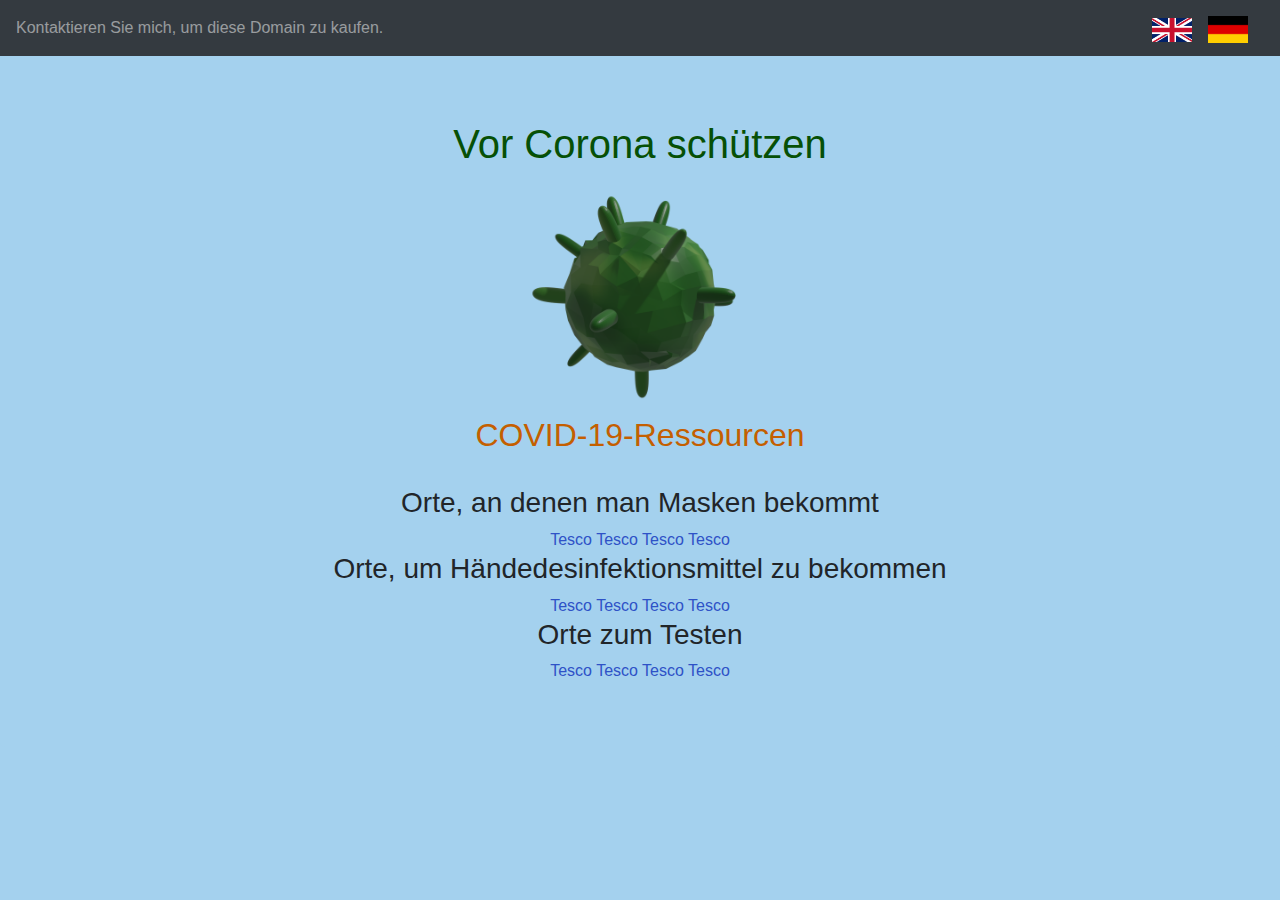
==== indexde.html @ 85a1e8a5 "Add German version, pop-up and top bar." ====
<!DOCTYPE html>
<html>
<head>
<title>protectagainstcorona.net</title>
 <meta charset="utf-8">
 <meta name="viewport" content="width=device-width, initial-scale=1">
 <!-- Bootstrap CSS -->
 <link rel="stylesheet" href="https://maxcdn.bootstrapcdn.com/bootstrap/4.5.2/css/bootstrap.min.css">
 <!-- MyStyle CSS -->
 <link rel="stylesheet" type="text/css" href="style.css">
 <script src="https://ajax.googleapis.com/ajax/libs/jquery/3.5.1/jquery.min.js"></script>
 <script src="https://cdnjs.cloudflare.com/ajax/libs/popper.js/1.16.0/umd/popper.min.js"></script>
 <script src="https://maxcdn.bootstrapcdn.com/bootstrap/4.5.2/js/bootstrap.min.js"></script>
</head>
<body>

<!-- Navigation Top Bar with Contact Info and Flags -->
<nav class="navbar bg-dark navbar-dark">
    <!-- Contact Info -->
    <ul class="navbar-nav">
        <li class="nav-item">
            <a class="nav-link" href="#">Kontaktieren Sie mich, um diese Domain zu kaufen.</a>
        </li>
    </ul>
    
    <!-- GB flag -->
    <a class="navbar-brand ml-auto" href="./index.html">
        <img src="ukflag.png" alt="logo" style="width:40px;">
    </a>
    <!-- DE flag -->
    <a class="navbar-brand" href="./indexde.html">
        <img src="deflag.png" alt="logo" style="width:40px;">
    </a>
</nav>
    
<!-- Main Content -->
<div class="jumbotron text-center" style="background-color:rgb(164, 209, 238);">
    <h1>Vor Corona schützen</h1>
    <img src="./covid.png" alt="COVID-19 Image" width="240" height="240">
    <h2>COVID-19-Ressourcen</h2>
    <br>
    <h3>Orte, an denen man Masken bekommt</h3>
    <a href="https://www.google.com" target="_">Tesco</a>
    <a href="https://www.google.com">Tesco</a>
    <a href="https://www.google.com">Tesco</a>
    <a href="https://www.google.com">Tesco</a>
    <h3>Orte, um Händedesinfektionsmittel zu bekommen</h3>
    <a href="https://www.google.com">Tesco</a>
    <a href="https://www.google.com">Tesco</a>
    <a href="https://www.google.com">Tesco</a>
    <a href="https://www.google.com">Tesco</a>
    <h3>Orte zum Testen</h3>
    <a href="https://www.google.com">Tesco</a>
    <a href="https://www.google.com">Tesco</a>
    <a href="https://www.google.com">Tesco</a>
    <a href="https://www.google.com">Tesco</a>
    <br>
</div>

<script>
    const showAlert = ()=>{
        alert("Möchten Sie diese Domain kaufen? Kontaktieren Sie diese E-Mail-Adresse für weitere Informationen: placeholder@dontcontactthis.example")
    };
    setInterval(showAlert,25000);
</script>

</body>
</html>
---- style.css ----
body  {
    background-color:rgb(164, 209, 238);
}

h1  {
    color:rgb(6, 80, 6);
}

h2  {
    color:rgb(196, 95, 0);
}

a   {
    color: rgb(46, 82, 199);
}
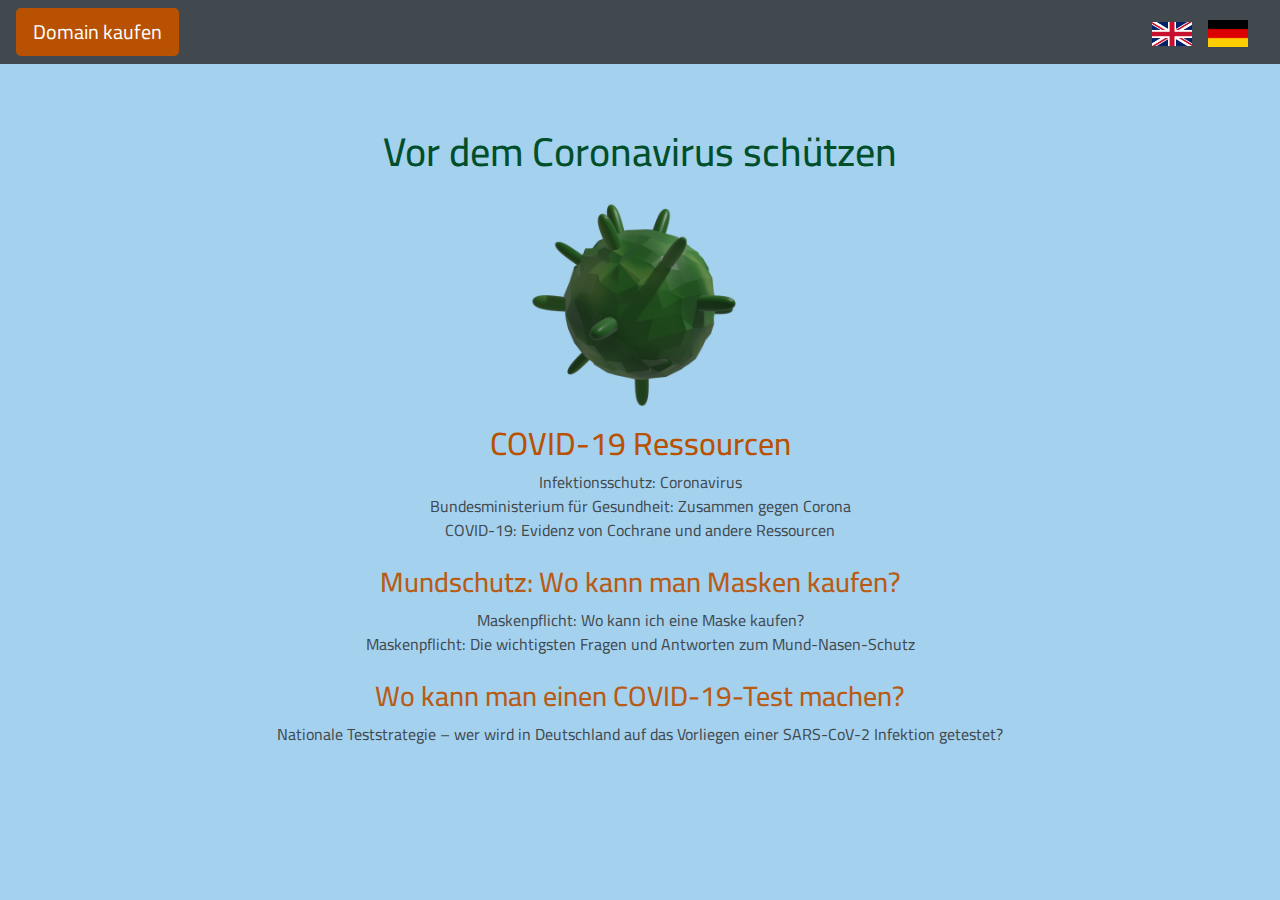
==== commit 4e2a7ee2: "Update GB and DE version" ====
--- a/indexde.html
+++ b/indexde.html
@@ -3,11 +3,15 @@
 <head>
 <title>protectagainstcorona.net</title>
  <meta charset="utf-8">
+ <meta name="description" content="Vor dem Coronavirus schützen">
+ <meta name="keywords" content="COVID-19 Ressourcen">
  <meta name="viewport" content="width=device-width, initial-scale=1">
  <!-- Bootstrap CSS -->
  <link rel="stylesheet" href="https://maxcdn.bootstrapcdn.com/bootstrap/4.5.2/css/bootstrap.min.css">
  <!-- MyStyle CSS -->
  <link rel="stylesheet" type="text/css" href="style.css">
+ <link rel="preconnect" href="https://fonts.gstatic.com">
+<link href="https://fonts.googleapis.com/css2?family=Cairo:wght@700&display=swap" rel="stylesheet">
  <script src="https://ajax.googleapis.com/ajax/libs/jquery/3.5.1/jquery.min.js"></script>
  <script src="https://cdnjs.cloudflare.com/ajax/libs/popper.js/1.16.0/umd/popper.min.js"></script>
  <script src="https://maxcdn.bootstrapcdn.com/bootstrap/4.5.2/js/bootstrap.min.js"></script>
@@ -15,11 +19,12 @@
 <body>
 
 <!-- Navigation Top Bar with Contact Info and Flags -->
-<nav class="navbar bg-dark navbar-dark">
+<nav class="navbar bg-navbar navbar-dark">
     <!-- Contact Info -->
     <ul class="navbar-nav">
         <li class="nav-item">
-            <a class="nav-link" href="#">Kontaktieren Sie mich, um diese Domain zu kaufen.</a>
+            <!--a class="nav-link" href="#">Contact me to buy this domain.</a-->
+            <button type="button" class="btn btn-contact btn-lg" data-toggle="modal" data-target="#myModal">Domain kaufen</button>
         </li>
     </ul>
     
@@ -34,35 +39,45 @@
 </nav>
     
 <!-- Main Content -->
-<div class="jumbotron text-center" style="background-color:rgb(164, 209, 238);">
-    <h1>Vor Corona schützen</h1>
-    <img src="./covid.png" alt="COVID-19 Image" width="240" height="240">
-    <h2>COVID-19-Ressourcen</h2>
+<div class="jumbotron text-center">
+    <h1>Vor dem Coronavirus schützen</h1>
+    <img src="./covid.png" alt="COVID-19 Coronavirus 3D Image Render" width="240" height="240">
+    <h2>COVID-19 Ressourcen</h2>
+    <a href="https://www.infektionsschutz.de/coronavirus.html" target="_">Infektionsschutz: Coronavirus</a>
+    <br/>
+    <a href="https://www.zusammengegencorona.de/informieren/basiswissen-coronavirus/?gclid=CjwKCAiAlNf-BRB_EiwA2osbxZS72AeK2JB1l6n_8Yd9Xe6ysbU2HdQhtCnWNJU1C5ZDazBiIscEmhoCiJwQAvD_BwE" target="_">Bundesministerium für Gesundheit: Zusammen gegen Corona</a>
     <br>
-    <h3>Orte, an denen man Masken bekommt</h3>
-    <a href="https://www.google.com" target="_">Tesco</a>
-    <a href="https://www.google.com">Tesco</a>
-    <a href="https://www.google.com">Tesco</a>
-    <a href="https://www.google.com">Tesco</a>
-    <h3>Orte, um Händedesinfektionsmittel zu bekommen</h3>
-    <a href="https://www.google.com">Tesco</a>
-    <a href="https://www.google.com">Tesco</a>
-    <a href="https://www.google.com">Tesco</a>
-    <a href="https://www.google.com">Tesco</a>
-    <h3>Orte zum Testen</h3>
-    <a href="https://www.google.com">Tesco</a>
-    <a href="https://www.google.com">Tesco</a>
-    <a href="https://www.google.com">Tesco</a>
-    <a href="https://www.google.com">Tesco</a>
+    <a href="https://www.cochrane.de/de/covid-19-evidenz-von-cochrane-und-andere-ressourcen" target="_">COVID-19: Evidenz von Cochrane und andere Ressourcen</a>
+    <br/>
+    <br/>
+    <h3>Mundschutz: Wo kann man Masken kaufen?</h3>
+    <a href="https://www.oekotest.de/gesundheit-medikamente/Maskenpflicht-Wo-kann-ich-eine-Maske-kaufen_11244_1.html" target="_">Maskenpflicht: Wo kann ich eine Maske kaufen?</a>
+    <br>
+    <a href="hhttps://www.rnd.de/gesundheit/corona-masken-wo-kann-man-masken-kaufen-welche-schutzmasken-sind-am-besten-schutzen-sie-wirklich-UFKAPPNHLNDVNDUGBZEO2SV3OM.html">Maskenpflicht: Die wichtigsten Fragen und Antworten zum Mund-Nasen-Schutz</a>
+    <br/>
+    <br/>
+    <h3>Wo kann man einen COVID-19-Test machen?</h3>
+    <a href="https://www.rki.de/DE/Content/InfAZ/N/Neuartiges_Coronavirus/Teststrategie/Nat-Teststrat.html" target="_">Nationale Teststrategie – wer wird in Deutschland auf das Vorliegen einer SARS-CoV-2 Infektion getestet?</a>
     <br>
 </div>
 
-<script>
-    const showAlert = ()=>{
-        alert("Möchten Sie diese Domain kaufen? Kontaktieren Sie diese E-Mail-Adresse für weitere Informationen: placeholder@dontcontactthis.example")
-    };
-    setInterval(showAlert,25000);
-</script>
+  <!-- Modal -->
+  <div class="modal fade" id="myModal" role="dialog">
+    <div class="modal-dialog">
+        <div class="modal-content">
+        <!-- Modal header-->
+        <div class="modal-header">
+          <h4 class="modal-title">Interesse am Kauf dieser Domain?</h4>
+          <button type="button" class="close" data-dismiss="modal">&times;</button>
+        </div>
+        <!-- Modal body -->
+        <div class="modal-body">
+          <p>Wenn Sie Interesse am Kauf dieser Domain haben, setzen Sie sich bitte mit uns in Verbindung: rsjkgisites@gmail.com</p>
+        </div>
+      </div>
+      
+    </div>
+  </div>
 
 </body>
 </html>--- a/style.css
+++ b/style.css
@@ -1,16 +1,38 @@
 body  {
-    background-color:rgb(164, 209, 238);
+    background-color: rgb(164, 209, 238);
+    color: rgb(113, 122, 128);
+    font-family: 'Cairo', sans-serif;
+}
+
+.jumbotron  {
+    background-color: rgb(164, 209, 238);
+}
+
+.btn-contact  {
+    background-color: rgb(184, 81, 2);
+    color: rgb(255, 255, 255);
+}
+
+.bg-navbar  {
+    background-color: rgb(65, 73, 79);
 }
 
 h1  {
-    color:rgb(6, 80, 6);
+    color: rgb(0, 79, 42);
 }
 
 h2  {
-    color:rgb(196, 95, 0);
+    color: rgb(184, 81, 2);
 }
 
+h3  {
+    color: rgb(184, 91, 20);
+}
 a   {
-    color: rgb(46, 82, 199);
+    color: rgb(65, 73, 79);
 }
 
+a:hover {
+    color: rgb(65, 73, 79);
+    text-decoration: underline;
+}
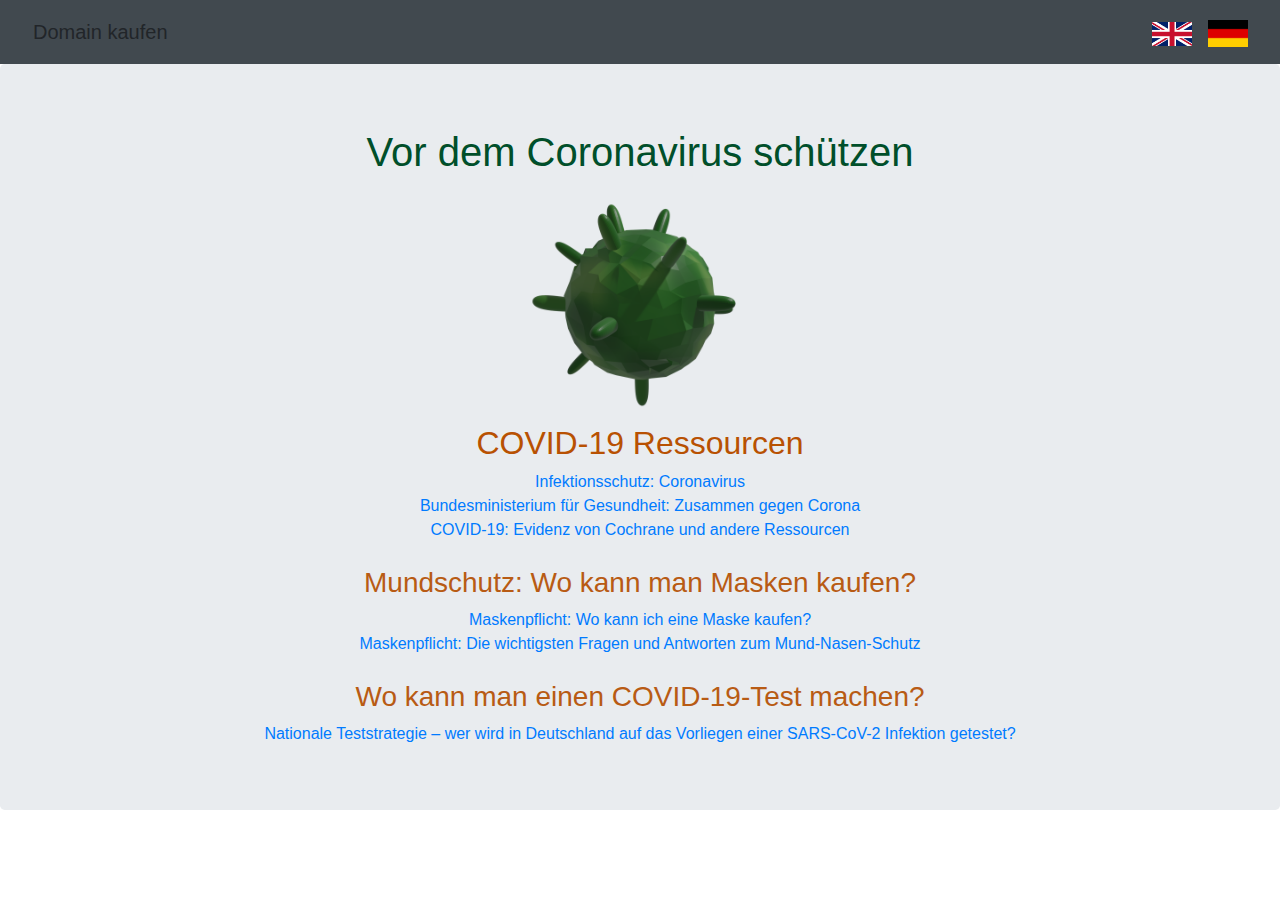
==== commit 3a36d422: "Debug stylesheet issue" ====
--- a/indexde.html
+++ b/indexde.html
@@ -2,19 +2,19 @@
 <html>
 <head>
 <title>protectagainstcorona.net</title>
- <meta charset="utf-8">
- <meta name="description" content="Vor dem Coronavirus schützen">
- <meta name="keywords" content="COVID-19 Ressourcen">
- <meta name="viewport" content="width=device-width, initial-scale=1">
- <!-- Bootstrap CSS -->
- <link rel="stylesheet" href="https://maxcdn.bootstrapcdn.com/bootstrap/4.5.2/css/bootstrap.min.css">
- <!-- MyStyle CSS -->
- <link rel="stylesheet" type="text/css" href="style.css">
- <link rel="preconnect" href="https://fonts.gstatic.com">
+<meta charset="utf-8">
+<meta name="description" content="Vor dem Coronavirus schützen">
+<meta name="keywords" content="COVID-19 Ressourcen">
+<meta name="viewport" content="width=device-width, initial-scale=1">
+<!-- MyStyle CSS -->
+<link rel="stylesheet" type="text/css" href="./style.css">
+<!-- Bootstrap CSS -->
+<link rel="stylesheet" href="https://maxcdn.bootstrapcdn.com/bootstrap/4.5.2/css/bootstrap.min.css">
+<link rel="preconnect" href="https://fonts.gstatic.com">
 <link href="https://fonts.googleapis.com/css2?family=Cairo:wght@700&display=swap" rel="stylesheet">
- <script src="https://ajax.googleapis.com/ajax/libs/jquery/3.5.1/jquery.min.js"></script>
- <script src="https://cdnjs.cloudflare.com/ajax/libs/popper.js/1.16.0/umd/popper.min.js"></script>
- <script src="https://maxcdn.bootstrapcdn.com/bootstrap/4.5.2/js/bootstrap.min.js"></script>
+<script src="https://ajax.googleapis.com/ajax/libs/jquery/3.5.1/jquery.min.js"></script>
+<script src="https://cdnjs.cloudflare.com/ajax/libs/popper.js/1.16.0/umd/popper.min.js"></script>
+<script src="https://maxcdn.bootstrapcdn.com/bootstrap/4.5.2/js/bootstrap.min.js"></script>
 </head>
 <body>
 
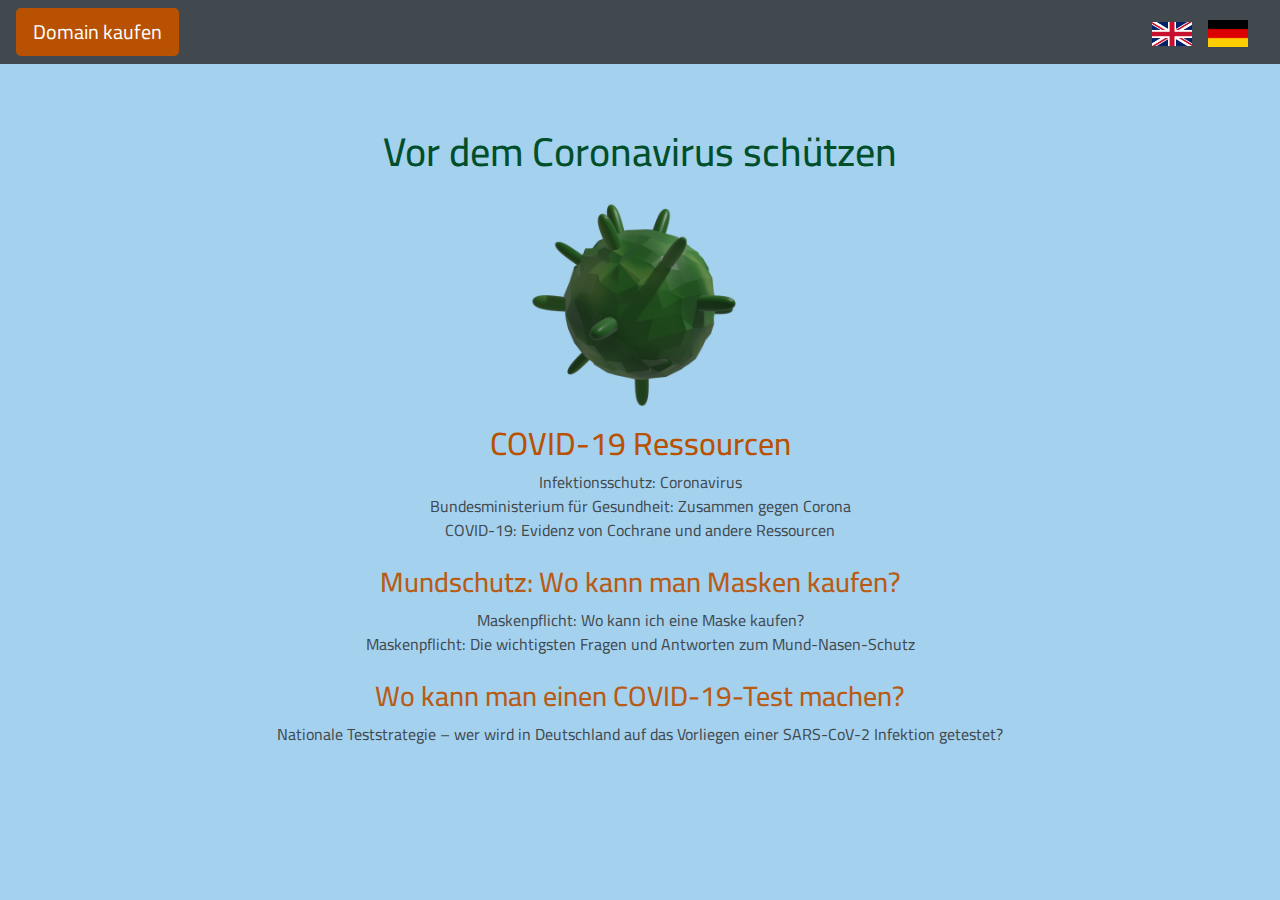
==== commit 5b0d24f7: "Still attempting stylesheet debug" ====
--- a/indexde.html
+++ b/indexde.html
@@ -1,20 +1,20 @@
 <!DOCTYPE html>
 <html>
 <head>
-<title>protectagainstcorona.net</title>
 <meta charset="utf-8">
 <meta name="description" content="Vor dem Coronavirus schützen">
 <meta name="keywords" content="COVID-19 Ressourcen">
 <meta name="viewport" content="width=device-width, initial-scale=1">
-<!-- MyStyle CSS -->
-<link rel="stylesheet" type="text/css" href="./style.css">
 <!-- Bootstrap CSS -->
 <link rel="stylesheet" href="https://maxcdn.bootstrapcdn.com/bootstrap/4.5.2/css/bootstrap.min.css">
+<!-- MyStyle CSS -->
+<link rel="stylesheet" type="text/css" href="style.css">
 <link rel="preconnect" href="https://fonts.gstatic.com">
 <link href="https://fonts.googleapis.com/css2?family=Cairo:wght@700&display=swap" rel="stylesheet">
 <script src="https://ajax.googleapis.com/ajax/libs/jquery/3.5.1/jquery.min.js"></script>
 <script src="https://cdnjs.cloudflare.com/ajax/libs/popper.js/1.16.0/umd/popper.min.js"></script>
 <script src="https://maxcdn.bootstrapcdn.com/bootstrap/4.5.2/js/bootstrap.min.js"></script>
+<title>ProtectAgainstCorona.net</title>
 </head>
 <body>
 
